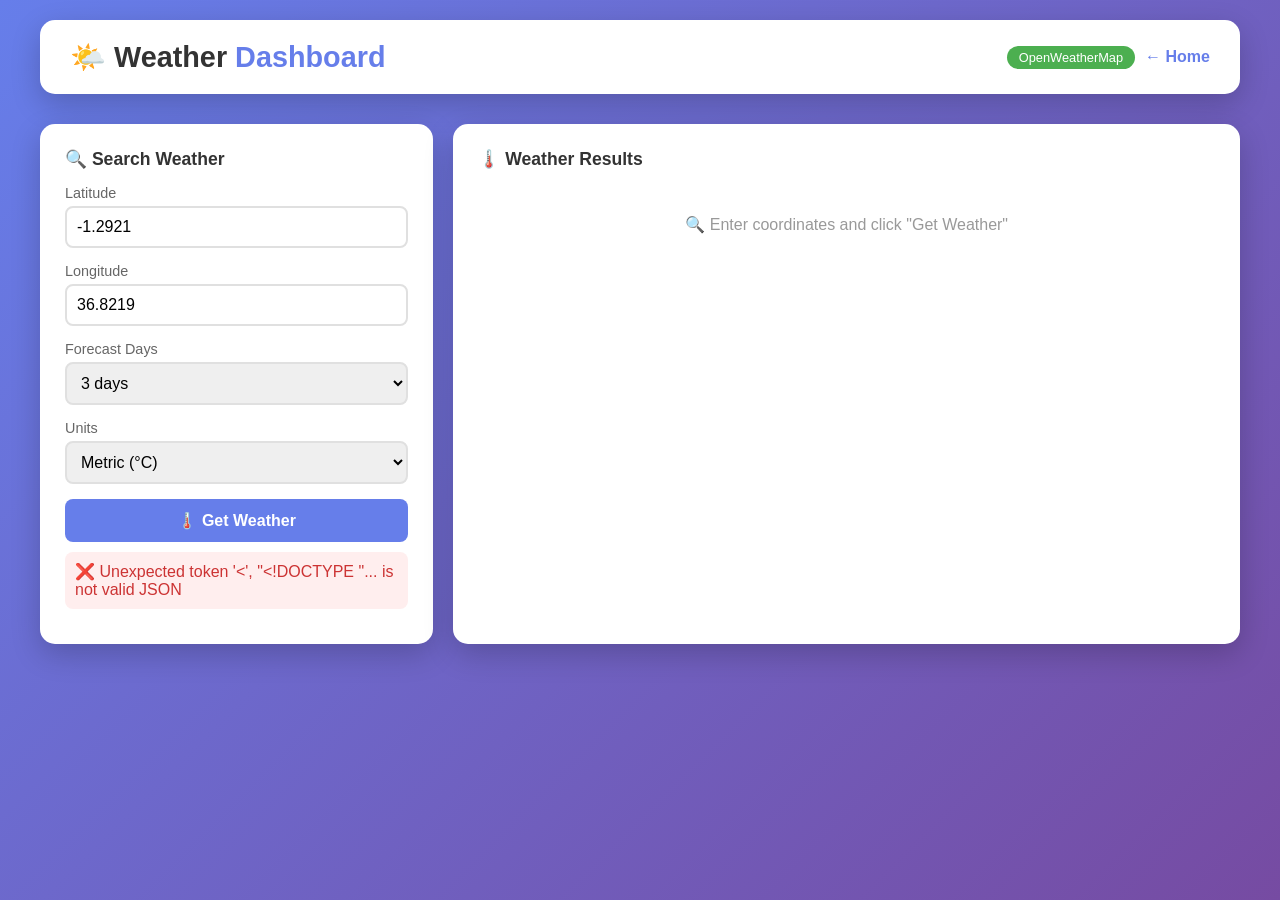
==== app/templates/dashboard.html @ 16602e47 "implementation of the dashboard" ====
<!doctype html>
<html lang="en">
  <head>
    <meta charset="UTF-8" />
    <meta name="viewport" content="width=device-width, initial-scale=1.0" />
    <title>Weather Dashboard</title>
    <link rel="stylesheet" href="/static/styles/dashboard.css">
  </head>
  <body>
    <div class="container">
      <div class="header">
        <h1>🌤️ Weather <span>Dashboard</span></h1>
        <div class="header-actions">
          <span class="provider-badge" id="providerBadge">OpenWeatherMap</span>
          <a href="/" class="btn-back">← Home</a>
        </div>
      </div>

      <div class="grid">
        <!-- Search Card -->
        <div class="card">
          <h3>🔍 Search Weather</h3>
          <form id="weatherForm">
            <div class="form-group">
              <label for="lat">Latitude</label>
              <input
                type="number"
                id="lat"
                value="-1.2921"
                step="0.0001"
                required
              />
            </div>
            <div class="form-group">
              <label for="lon">Longitude</label>
              <input
                type="number"
                id="lon"
                value="36.8219"
                step="0.0001"
                required
              />
            </div>
            <div class="form-group">
              <label for="days">Forecast Days</label>
              <select id="days">
                <option value="1">1 day</option>
                <option value="3" selected>3 days</option>
                <option value="5">5 days</option>
              </select>
            </div>
            <div class="form-group">
              <label for="units">Units</label>
              <select id="units">
                <option value="metric">Metric (°C)</option>
                <option value="imperial">Imperial (°F)</option>
              </select>
            </div>
            <button type="submit" class="btn-primary" id="searchBtn">
              🌡️ Get Weather
            </button>
          </form>
          <div id="errorMsg" class="error-msg"></div>
        </div>

        <!-- Results Card -->
        <div class="card">
          <h3>🌡️ Weather Results</h3>
          <div id="loading" class="loading" style="display: none">
            <div class="spinner"></div>
            <p>Loading weather data...</p>
          </div>
          <div id="noResult" class="no-result">
            <p>🔍 Enter coordinates and click "Get Weather"</p>
          </div>
          <div id="weatherResult" class="weather-display">
            <div class="weather-current">
              <div>
                <div class="weather-temp" id="temp">--°C</div>
                <div class="weather-desc" id="description">--</div>
              </div>
              <div style="text-align: right">
                <div class="location-name" id="location">--</div>
                <div style="font-size: 0.8rem; color: #aaa" id="time">--</div>
              </div>
            </div>
            <div class="weather-details">
              <div class="weather-detail">
                <div class="label">💧 Humidity</div>
                <div class="value" id="humidity">--%</div>
              </div>
              <div class="weather-detail">
                <div class="label">💨 Wind</div>
                <div class="value" id="wind">-- km/h</div>
              </div>
              <div class="weather-detail">
                <div class="label">☁️ Clouds</div>
                <div class="value" id="clouds">--%</div>
              </div>
              <div class="weather-detail">
                <div class="label">📊 Pressure</div>
                <div class="value" id="pressure">-- hPa</div>
              </div>
            </div>
            <h4 style="margin-top: 20px; color: #333">📅 Forecast</h4>
            <div id="forecast" class="forecast-grid"></div>
            <div class="provider-info">
              <span>Provider: </span
              ><span id="providerInfo">OpenWeatherMap</span>
            </div>
          </div>
        </div>
      </div>
    </div>

    <script>
      // Get weather data
      async function fetchWeather(lat, lon, days, units) {
        const url = `/api/weather?lat=${lat}&lon=${lon}&days=${days}&units=${units}`;
        const response = await fetch(url);
        if (!response.ok) {
          const error = await response.json();
          throw new Error(error.detail || "Failed to fetch weather data");
        }
        return await response.json();
      }

      // Display weather data
      function displayWeather(data) {
        const resultDiv = document.getElementById("weatherResult");
        const noResultDiv = document.getElementById("noResult");
        const loadingDiv = document.getElementById("loading");

        loadingDiv.style.display = "none";
        noResultDiv.style.display = "none";
        resultDiv.className = "weather-display active";

        // Current weather
        const current = data.current;
        const tempUnit = current.units === "metric" ? "°C" : "°F";
        const speedUnit = current.units === "metric" ? "km/h" : "mph";

        document.getElementById("temp").textContent =
          `${current.temp}${tempUnit}`;
        document.getElementById("description").textContent =
          current.description || "--";
        document.getElementById("location").textContent =
          data.location.display_name || "--";
        document.getElementById("time").textContent = new Date(
          data.timestamp,
        ).toLocaleString();

        document.getElementById("humidity").textContent =
          `${current.humidity || "--"}%`;
        document.getElementById("wind").textContent =
          `${current.wind_speed || "--"} ${speedUnit}`;
        document.getElementById("clouds").textContent =
          `${current.cloud_cover || "--"}%`;
        document.getElementById("pressure").textContent =
          `${current.pressure || "--"} hPa`;

        // Provider
        const provider = data.provider || "OpenWeatherMap";
        document.getElementById("providerInfo").textContent = provider;
        document.getElementById("providerBadge").textContent = provider;

        // Forecast
        const forecastDiv = document.getElementById("forecast");
        forecastDiv.innerHTML = "";

        if (data.forecast && data.forecast.length > 0) {
          data.forecast.forEach((day) => {
            const dayDiv = document.createElement("div");
            dayDiv.className = "forecast-day";
            dayDiv.innerHTML = `
                        <div class="date">${day.day_name || day.date}</div>
                        <div style="font-size:1.5rem;margin:5px 0;">${day.icon || "🌡️"}</div>
                        <div class="temp">${day.temp_max}° / ${day.temp_min}°</div>
                        <div class="desc">${day.description || ""}</div>
                    `;
            forecastDiv.appendChild(dayDiv);
          });
        }
      }

      // Handle form submission
      document
        .getElementById("weatherForm")
        .addEventListener("submit", async (e) => {
          e.preventDefault();

          const lat = document.getElementById("lat").value;
          const lon = document.getElementById("lon").value;
          const days = document.getElementById("days").value;
          const units = document.getElementById("units").value;

          const loadingDiv = document.getElementById("loading");
          const errorMsg = document.getElementById("errorMsg");
          const resultDiv = document.getElementById("weatherResult");
          const noResultDiv = document.getElementById("noResult");

          // Reset
          errorMsg.className = "error-msg";
          errorMsg.textContent = "";
          resultDiv.className = "weather-display";
          noResultDiv.style.display = "block";
          loadingDiv.style.display = "block";

          try {
            const data = await fetchWeather(lat, lon, days, units);
            displayWeather(data);
          } catch (error) {
            errorMsg.className = "error-msg active";
            errorMsg.textContent = `❌ ${error.message}`;
            noResultDiv.style.display = "block";
          } finally {
            loadingDiv.style.display = "none";
          }
        });

      // Auto-load weather on page load
      document.getElementById("searchBtn").click();
    </script>
  </body>
</html>
---- static/styles/dashboard.css ----
* {
  margin: 0;
  padding: 0;
  box-sizing: border-box;
}
body {
  font-family:
    -apple-system, BlinkMacSystemFont, "Segoe UI", Roboto, sans-serif;
  background: linear-gradient(135deg, #667eea 0%, #764ba2 100%);
  min-height: 100vh;
  padding: 20px;
}
.container {
  max-width: 1200px;
  margin: 0 auto;
}
.header {
  background: white;
  padding: 20px 30px;
  border-radius: 15px;
  margin-bottom: 30px;
  box-shadow: 0 10px 30px rgba(0, 0, 0, 0.2);
  display: flex;
  justify-content: space-between;
  align-items: center;
  flex-wrap: wrap;
  gap: 10px;
}
.header h1 {
  color: #333;
  font-size: 1.8rem;
}
.header h1 span {
  color: #667eea;
}
.header-actions {
  display: flex;
  gap: 10px;
  align-items: center;
}
.provider-badge {
  display: inline-block;
  background: #4caf50;
  color: white;
  padding: 4px 12px;
  border-radius: 20px;
  font-size: 0.8rem;
}
.btn-back {
  color: #667eea;
  text-decoration: none;
  font-weight: 600;
}
.btn-back:hover {
  text-decoration: underline;
}
.grid {
  display: grid;
  grid-template-columns: 1fr 2fr;
  gap: 20px;
}
.card {
  background: white;
  padding: 25px;
  border-radius: 15px;
  box-shadow: 0 10px 30px rgba(0, 0, 0, 0.2);
}
.card h3 {
  color: #333;
  margin-bottom: 15px;
  font-size: 1.1rem;
}
.form-group {
  margin-bottom: 15px;
}
.form-group label {
  display: block;
  margin-bottom: 5px;
  color: #666;
  font-weight: 500;
  font-size: 0.9rem;
}
.form-group input,
.form-group select {
  width: 100%;
  padding: 10px;
  border: 2px solid #e0e0e0;
  border-radius: 8px;
  font-size: 1rem;
  transition: border-color 0.3s;
}
.form-group input:focus,
.form-group select:focus {
  outline: none;
  border-color: #667eea;
}
.btn-primary {
  background: #667eea;
  color: white;
  border: none;
  padding: 12px 24px;
  border-radius: 8px;
  font-weight: 600;
  cursor: pointer;
  width: 100%;
  font-size: 1rem;
  transition: background 0.3s;
}
.btn-primary:hover {
  background: #5563c1;
}
.btn-primary:disabled {
  opacity: 0.6;
  cursor: not-allowed;
}

.weather-display {
  display: none;
}
.weather-display.active {
  display: block;
}
.weather-current {
  display: flex;
  justify-content: space-between;
  align-items: center;
  padding: 15px 0;
  border-bottom: 1px solid #eee;
  flex-wrap: wrap;
  gap: 10px;
}
.weather-temp {
  font-size: 3rem;
  font-weight: bold;
  color: #333;
}
.weather-desc {
  color: #666;
  font-size: 1.1rem;
}
.location-name {
  font-size: 1.2rem;
  font-weight: 600;
  color: #333;
}
.weather-details {
  display: grid;
  grid-template-columns: repeat(auto-fit, minmax(100px, 1fr));
  gap: 10px;
  margin: 15px 0;
}
.weather-detail {
  background: #f7f7f7;
  padding: 10px;
  border-radius: 8px;
  text-align: center;
}
.weather-detail .label {
  font-size: 0.8rem;
  color: #888;
}
.weather-detail .value {
  font-weight: 600;
  color: #333;
}
.forecast-grid {
  display: grid;
  grid-template-columns: repeat(auto-fit, minmax(80px, 1fr));
  gap: 10px;
  margin: 15px 0;
}
.forecast-day {
  background: #f7f7f7;
  padding: 10px;
  border-radius: 8px;
  text-align: center;
}
.forecast-day .date {
  font-size: 0.7rem;
  color: #888;
}
.forecast-day .temp {
  font-weight: 600;
  color: #333;
  font-size: 0.9rem;
}
.forecast-day .desc {
  font-size: 0.7rem;
  color: #888;
}
.error-msg {
  background: #fee;
  color: #c33;
  padding: 10px;
  border-radius: 8px;
  margin: 10px 0;
  display: none;
}
.error-msg.active {
  display: block;
}
.loading {
  text-align: center;
  padding: 20px;
  color: #666;
}
.spinner {
  border: 3px solid #f3f3f3;
  border-top: 3px solid #667eea;
  border-radius: 50%;
  width: 40px;
  height: 40px;
  animation: spin 1s linear infinite;
  margin: 20px auto;
}
@keyframes spin {
  0% {
    transform: rotate(0deg);
  }
  100% {
    transform: rotate(360deg);
  }
}
.no-result {
  text-align: center;
  color: #999;
  padding: 30px;
}
.provider-info {
  margin-top: 15px;
  font-size: 0.8rem;
  color: #888;
  text-align: center;
}
@media (max-width: 768px) {
  .grid {
    grid-template-columns: 1fr;
  }
  .weather-temp {
    font-size: 2.5rem;
  }
}
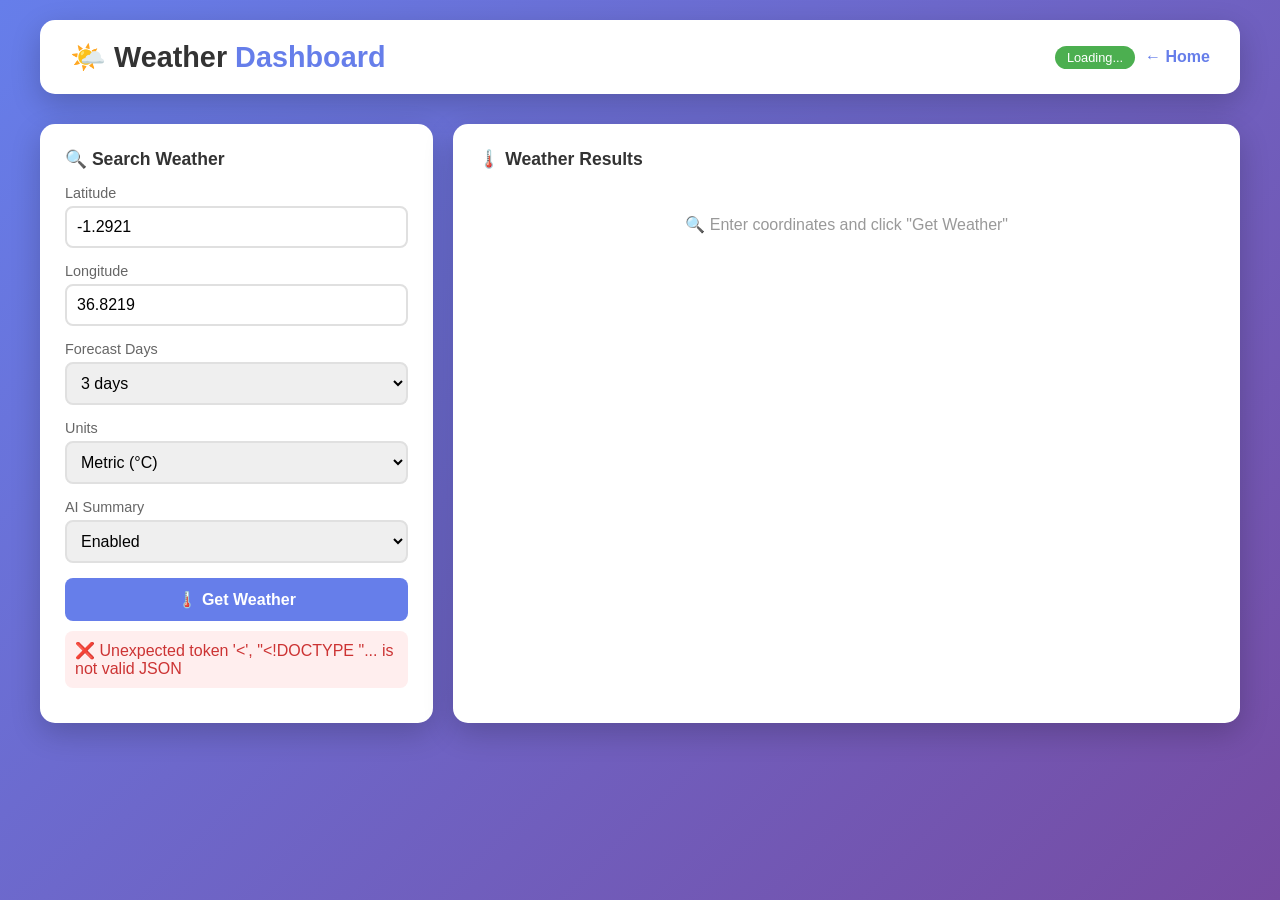
==== commit e0e3cc55: "fix weather  issues and review pipeline CI/CD" ====
--- a/app/templates/dashboard.html
+++ b/app/templates/dashboard.html
@@ -4,14 +4,298 @@
     <meta charset="UTF-8" />
     <meta name="viewport" content="width=device-width, initial-scale=1.0" />
     <title>Weather Dashboard</title>
-    <link rel="stylesheet" href="/static/styles/dashboard.css">
+    <style>
+      * {
+        margin: 0;
+        padding: 0;
+        box-sizing: border-box;
+      }
+      body {
+        font-family:
+          -apple-system, BlinkMacSystemFont, "Segoe UI", Roboto, sans-serif;
+        background: linear-gradient(135deg, #667eea 0%, #764ba2 100%);
+        min-height: 100vh;
+        padding: 20px;
+      }
+      .container {
+        max-width: 1200px;
+        margin: 0 auto;
+      }
+      .header {
+        background: white;
+        padding: 20px 30px;
+        border-radius: 15px;
+        margin-bottom: 30px;
+        box-shadow: 0 10px 30px rgba(0, 0, 0, 0.2);
+        display: flex;
+        justify-content: space-between;
+        align-items: center;
+        flex-wrap: wrap;
+        gap: 10px;
+      }
+      .header h1 {
+        color: #333;
+        font-size: 1.8rem;
+      }
+      .header h1 span {
+        color: #667eea;
+      }
+      .header-actions {
+        display: flex;
+        gap: 10px;
+        align-items: center;
+      }
+      .provider-badge {
+        display: inline-block;
+        background: #4caf50;
+        color: white;
+        padding: 4px 12px;
+        border-radius: 20px;
+        font-size: 0.8rem;
+      }
+      .btn-back {
+        color: #667eea;
+        text-decoration: none;
+        font-weight: 600;
+      }
+      .btn-back:hover {
+        text-decoration: underline;
+      }
+      .grid {
+        display: grid;
+        grid-template-columns: 1fr 2fr;
+        gap: 20px;
+      }
+      .card {
+        background: white;
+        padding: 25px;
+        border-radius: 15px;
+        box-shadow: 0 10px 30px rgba(0, 0, 0, 0.2);
+      }
+      .card h3 {
+        color: #333;
+        margin-bottom: 15px;
+        font-size: 1.1rem;
+      }
+      .form-group {
+        margin-bottom: 15px;
+      }
+      .form-group label {
+        display: block;
+        margin-bottom: 5px;
+        color: #666;
+        font-weight: 500;
+        font-size: 0.9rem;
+      }
+      .form-group input,
+      .form-group select {
+        width: 100%;
+        padding: 10px;
+        border: 2px solid #e0e0e0;
+        border-radius: 8px;
+        font-size: 1rem;
+        transition: border-color 0.3s;
+      }
+      .form-group input:focus,
+      .form-group select:focus {
+        outline: none;
+        border-color: #667eea;
+      }
+      .btn-primary {
+        background: #667eea;
+        color: white;
+        border: none;
+        padding: 12px 24px;
+        border-radius: 8px;
+        font-weight: 600;
+        cursor: pointer;
+        width: 100%;
+        font-size: 1rem;
+        transition: background 0.3s;
+      }
+      .btn-primary:hover {
+        background: #5563c1;
+      }
+      .btn-primary:disabled {
+        opacity: 0.6;
+        cursor: not-allowed;
+      }
+
+      .weather-display {
+        display: none;
+      }
+      .weather-display.active {
+        display: block;
+      }
+      .weather-current {
+        display: flex;
+        justify-content: space-between;
+        align-items: center;
+        padding: 15px 0;
+        border-bottom: 1px solid #eee;
+        flex-wrap: wrap;
+        gap: 10px;
+      }
+      .weather-temp {
+        font-size: 3rem;
+        font-weight: bold;
+        color: #333;
+      }
+      .weather-desc {
+        color: #666;
+        font-size: 1.1rem;
+      }
+      .location-name {
+        font-size: 1.2rem;
+        font-weight: 600;
+        color: #333;
+      }
+      .weather-details {
+        display: grid;
+        grid-template-columns: repeat(auto-fit, minmax(100px, 1fr));
+        gap: 10px;
+        margin: 15px 0;
+      }
+      .weather-detail {
+        background: #f7f7f7;
+        padding: 10px;
+        border-radius: 8px;
+        text-align: center;
+      }
+      .weather-detail .label {
+        font-size: 0.8rem;
+        color: #888;
+      }
+      .weather-detail .value {
+        font-weight: 600;
+        color: #333;
+      }
+      .forecast-grid {
+        display: grid;
+        grid-template-columns: repeat(auto-fit, minmax(100px, 1fr));
+        gap: 10px;
+        margin: 15px 0;
+      }
+      .forecast-day {
+        background: #f7f7f7;
+        padding: 12px;
+        border-radius: 8px;
+        text-align: center;
+      }
+      .forecast-day .date {
+        font-size: 0.8rem;
+        font-weight: 600;
+        color: #555;
+      }
+      .forecast-day .temp {
+        font-weight: 600;
+        color: #333;
+        font-size: 0.95rem;
+      }
+      .forecast-day .desc {
+        font-size: 0.7rem;
+        color: #888;
+      }
+      .forecast-day .precip {
+        font-size: 0.65rem;
+        color: #4a90d9;
+      }
+      .error-msg {
+        background: #fee;
+        color: #c33;
+        padding: 10px;
+        border-radius: 8px;
+        margin: 10px 0;
+        display: none;
+      }
+      .error-msg.active {
+        display: block;
+      }
+      .loading {
+        text-align: center;
+        padding: 20px;
+        color: #666;
+      }
+      .spinner {
+        border: 3px solid #f3f3f3;
+        border-top: 3px solid #667eea;
+        border-radius: 50%;
+        width: 40px;
+        height: 40px;
+        animation: spin 1s linear infinite;
+        margin: 20px auto;
+      }
+      @keyframes spin {
+        0% {
+          transform: rotate(0deg);
+        }
+        100% {
+          transform: rotate(360deg);
+        }
+      }
+      .no-result {
+        text-align: center;
+        color: #999;
+        padding: 30px;
+      }
+      .provider-info {
+        margin-top: 15px;
+        font-size: 0.8rem;
+        color: #888;
+        text-align: center;
+      }
+      .ai-summary {
+        background: #f8f9ff;
+        border-left: 4px solid #667eea;
+        padding: 15px;
+        border-radius: 8px;
+        margin: 15px 0;
+      }
+      .ai-summary p {
+        color: #444;
+        line-height: 1.6;
+        margin: 0;
+      }
+      .ai-summary .label-ai {
+        font-weight: 600;
+        color: #667eea;
+      }
+      .weather-icon {
+        font-size: 2rem;
+        margin-top: 5px;
+      }
+      .rate-limit-info {
+        margin-top: 10px;
+        font-size: 0.8rem;
+        color: #888;
+        text-align: center;
+      }
+      .forecast-title {
+        margin-top: 20px;
+        margin-bottom: 10px;
+        color: #333;
+        font-size: 1.1rem;
+      }
+      @media (max-width: 768px) {
+        .grid {
+          grid-template-columns: 1fr;
+        }
+        .weather-temp {
+          font-size: 2.5rem;
+        }
+        .header {
+          flex-direction: column;
+          text-align: center;
+        }
+      }
+    </style>
   </head>
   <body>
     <div class="container">
       <div class="header">
         <h1>🌤️ Weather <span>Dashboard</span></h1>
         <div class="header-actions">
-          <span class="provider-badge" id="providerBadge">OpenWeatherMap</span>
+          <span class="provider-badge" id="providerBadge">Loading...</span>
           <a href="/" class="btn-back">← Home</a>
         </div>
       </div>
@@ -47,6 +331,7 @@
                 <option value="1">1 day</option>
                 <option value="3" selected>3 days</option>
                 <option value="5">5 days</option>
+                <option value="7">7 days</option>
               </select>
             </div>
             <div class="form-group">
@@ -54,6 +339,13 @@
               <select id="units">
                 <option value="metric">Metric (°C)</option>
                 <option value="imperial">Imperial (°F)</option>
+              </select>
+            </div>
+            <div class="form-group">
+              <label for="ai">AI Summary</label>
+              <select id="ai">
+                <option value="true">Enabled</option>
+                <option value="false">Disabled</option>
               </select>
             </div>
             <button type="submit" class="btn-primary" id="searchBtn">
@@ -76,8 +368,9 @@
           <div id="weatherResult" class="weather-display">
             <div class="weather-current">
               <div>
-                <div class="weather-temp" id="temp">--°C</div>
+                <div class="weather-temp" id="temp">--</div>
                 <div class="weather-desc" id="description">--</div>
+                <div class="weather-icon" id="weatherIcon">🌡️</div>
               </div>
               <div style="text-align: right">
                 <div class="location-name" id="location">--</div>
@@ -86,27 +379,42 @@
             </div>
             <div class="weather-details">
               <div class="weather-detail">
-                <div class="label">💧 Humidity</div>
-                <div class="value" id="humidity">--%</div>
+                <div class="label">💨 Wind</div>
+                <div class="value" id="wind">--</div>
               </div>
               <div class="weather-detail">
-                <div class="label">💨 Wind</div>
-                <div class="value" id="wind">-- km/h</div>
+                <div class="label">🧭 Direction</div>
+                <div class="value" id="windDirection">--</div>
               </div>
               <div class="weather-detail">
-                <div class="label">☁️ Clouds</div>
-                <div class="value" id="clouds">--%</div>
+                <div class="label">⏱️ Interval</div>
+                <div class="value" id="interval">--</div>
               </div>
               <div class="weather-detail">
-                <div class="label">📊 Pressure</div>
-                <div class="value" id="pressure">-- hPa</div>
+                <div class="label">🌅 Day/Night</div>
+                <div class="value" id="isDay">--</div>
               </div>
             </div>
-            <h4 style="margin-top: 20px; color: #333">📅 Forecast</h4>
-            <div id="forecast" class="forecast-grid"></div>
+            <div id="aiSummary" class="ai-summary" style="display: none">
+              <p>
+                <span class="label-ai">🤖 AI Summary:</span>
+                <span id="aiText">--</span>
+              </p>
+            </div>
+            <h4 class="forecast-title">📅 Forecast</h4>
+            <div id="forecast" class="forecast-grid">
+              <div
+                class="forecast-day"
+                style="grid-column: 1/-1; background: #f0f0f0"
+              >
+                <p style="color: #888">Loading forecast...</p>
+              </div>
+            </div>
             <div class="provider-info">
-              <span>Provider: </span
-              ><span id="providerInfo">OpenWeatherMap</span>
+              <span>Provider: </span><span id="providerInfo">--</span>
+            </div>
+            <div class="rate-limit-info">
+              <span>Rate Limit: </span><span id="rateLimit">--</span>
             </div>
           </div>
         </div>
@@ -114,76 +422,273 @@
     </div>
 
     <script>
-      // Get weather data
-      async function fetchWeather(lat, lon, days, units) {
-        const url = `/api/weather?lat=${lat}&lon=${lon}&days=${days}&units=${units}`;
+      // ============================================================
+      // Weather Helpers
+      // ============================================================
+
+      function getWeatherEmoji(code) {
+        const map = {
+          0: "☀️",
+          1: "🌤️",
+          2: "⛅",
+          3: "☁️",
+          45: "🌫️",
+          48: "🌫️",
+          51: "🌧️",
+          53: "🌧️",
+          55: "🌧️",
+          56: "🌧️",
+          57: "🌧️",
+          61: "🌧️",
+          63: "🌧️",
+          65: "🌧️",
+          66: "🌧️",
+          67: "🌧️",
+          71: "❄️",
+          73: "❄️",
+          75: "❄️",
+          77: "❄️",
+          80: "🌧️",
+          81: "🌧️",
+          82: "🌧️",
+          85: "❄️",
+          86: "❄️",
+          95: "⛈️",
+          96: "⛈️",
+          99: "⛈️",
+        };
+        return map[code] || "🌡️";
+      }
+
+      function getWeatherDescription(code) {
+        const map = {
+          0: "Clear sky",
+          1: "Mainly clear",
+          2: "Partly cloudy",
+          3: "Overcast",
+          45: "Fog",
+          48: "Freezing fog",
+          51: "Light drizzle",
+          53: "Moderate drizzle",
+          55: "Dense drizzle",
+          56: "Light freezing drizzle",
+          57: "Dense freezing drizzle",
+          61: "Slight rain",
+          63: "Moderate rain",
+          65: "Heavy rain",
+          66: "Light freezing rain",
+          67: "Heavy freezing rain",
+          71: "Slight snow",
+          73: "Moderate snow",
+          75: "Heavy snow",
+          77: "Snow grains",
+          80: "Slight rain showers",
+          81: "Moderate rain showers",
+          82: "Violent rain showers",
+          85: "Slight snow showers",
+          86: "Heavy snow showers",
+          95: "Thunderstorm",
+          96: "Thunderstorm with hail",
+          99: "Thunderstorm with heavy hail",
+        };
+        return map[code] || "Unknown weather";
+      }
+
+      // ============================================================
+      // API Call
+      // ============================================================
+
+      async function fetchWeather(lat, lon, days, units, ai) {
+        const url = `/api/weather?lat=${lat}&lon=${lon}&days=${days}&units=${units}&ai=${ai}`;
+        console.log("📡 Fetching weather:", url);
         const response = await fetch(url);
         if (!response.ok) {
           const error = await response.json();
           throw new Error(error.detail || "Failed to fetch weather data");
         }
-        return await response.json();
-      }
-
-      // Display weather data
+        const data = await response.json();
+        console.log("📊 Weather data received:", data);
+        return data;
+      }
+
+      // ============================================================
+      // Display Functions
+      // ============================================================
+
       function displayWeather(data) {
-        const resultDiv = document.getElementById("weatherResult");
-        const noResultDiv = document.getElementById("noResult");
-        const loadingDiv = document.getElementById("loading");
-
-        loadingDiv.style.display = "none";
-        noResultDiv.style.display = "none";
-        resultDiv.className = "weather-display active";
-
-        // Current weather
-        const current = data.current;
-        const tempUnit = current.units === "metric" ? "°C" : "°F";
-        const speedUnit = current.units === "metric" ? "km/h" : "mph";
-
+        console.log("🖥️ Displaying weather data");
+
+        const current = data.current || {};
+        const units = current.units || "metric";
+        const tempUnit = units === "metric" ? "°C" : "°F";
+        const speedUnit = units === "metric" ? "km/h" : "mph";
+
+        // Temperature
+        const temp = current.temperature || current.temp || "--";
         document.getElementById("temp").textContent =
-          `${current.temp}${tempUnit}`;
-        document.getElementById("description").textContent =
-          current.description || "--";
+          temp !== "--" ? `${temp}${tempUnit}` : "--°";
+
+        // Weather code and description
+        const weatherCode = current.weathercode || current.weather_code;
+        const description =
+          weatherCode !== undefined
+            ? getWeatherDescription(weatherCode)
+            : current.description || "--";
+        document.getElementById("description").textContent = description;
+
+        // Weather icon
+        document.getElementById("weatherIcon").textContent =
+          weatherCode !== undefined ? getWeatherEmoji(weatherCode) : "🌡️";
+
+        // Location
+        const location = data.location || {};
+        const locationName =
+          location.display_name ||
+          location.name ||
+          `📍 ${current.lat || ""}, ${current.lon || ""}`;
         document.getElementById("location").textContent =
-          data.location.display_name || "--";
-        document.getElementById("time").textContent = new Date(
-          data.timestamp,
-        ).toLocaleString();
-
-        document.getElementById("humidity").textContent =
-          `${current.humidity || "--"}%`;
+          locationName || "WeatherAI";
+        document.getElementById("time").textContent = current.time
+          ? new Date(current.time).toLocaleString()
+          : data.timestamp
+            ? new Date(data.timestamp).toLocaleString()
+            : "--";
+
+        // Wind
+        const windSpeed = current.windspeed || current.wind_speed || "--";
         document.getElementById("wind").textContent =
-          `${current.wind_speed || "--"} ${speedUnit}`;
-        document.getElementById("clouds").textContent =
-          `${current.cloud_cover || "--"}%`;
-        document.getElementById("pressure").textContent =
-          `${current.pressure || "--"} hPa`;
+          windSpeed !== "--" ? `${windSpeed} ${speedUnit}` : "--";
+
+        // Wind direction
+        const windDir = current.winddirection || current.wind_direction || "--";
+        document.getElementById("windDirection").textContent =
+          windDir !== "--" ? `${windDir}°` : "--";
+
+        // Interval
+        const interval = current.interval || "--";
+        document.getElementById("interval").textContent =
+          interval !== "--" ? `${interval}s` : "--";
+
+        // Day/Night
+        const isDay = current.is_day;
+        document.getElementById("isDay").textContent =
+          isDay !== undefined ? (isDay ? "☀️ Day" : "🌙 Night") : "--";
+
+        // AI Summary
+        const aiSummary = data.ai_summary;
+        const aiDiv = document.getElementById("aiSummary");
+        if (aiSummary) {
+          aiDiv.style.display = "block";
+          document.getElementById("aiText").textContent = aiSummary;
+        } else {
+          aiDiv.style.display = "none";
+        }
 
         // Provider
-        const provider = data.provider || "OpenWeatherMap";
+        const provider = data.provider || "unknown";
         document.getElementById("providerInfo").textContent = provider;
         document.getElementById("providerBadge").textContent = provider;
 
-        // Forecast
+        // Rate Limit
+        const rateLimit = data.rate_limit || {};
+        const remaining = rateLimit.remaining || "N/A";
+        const limit = rateLimit.limit || "N/A";
+        document.getElementById("rateLimit").textContent =
+          `${remaining} / ${limit}`;
+
+        // Show result
+        document.getElementById("weatherResult").className =
+          "weather-display active";
+        document.getElementById("noResult").style.display = "none";
+        document.getElementById("loading").style.display = "none";
+      }
+
+      function displayForecast(data) {
+        console.log("📅 Displaying forecast data");
+
         const forecastDiv = document.getElementById("forecast");
         forecastDiv.innerHTML = "";
 
-        if (data.forecast && data.forecast.length > 0) {
-          data.forecast.forEach((day) => {
+        // WeatherAI uses 'daily' field for forecast
+        let forecast = data.daily || data.forecast || data.list || [];
+
+        console.log("📊 Forecast days:", forecast.length);
+
+        if (forecast && forecast.length > 0) {
+          forecast.forEach((day, index) => {
             const dayDiv = document.createElement("div");
             dayDiv.className = "forecast-day";
+
+            // Date
+            const dateStr =
+              day.date || day.time || day.dt_txt || `Day ${index + 1}`;
+
+            // Day name
+            let dayName = day.day_name || day.weekday || day.day;
+            if (!dayName && dateStr) {
+              try {
+                const d = new Date(dateStr);
+                dayName = [
+                  "Sunday",
+                  "Monday",
+                  "Tuesday",
+                  "Wednesday",
+                  "Thursday",
+                  "Friday",
+                  "Saturday",
+                ][d.getDay()];
+              } catch (e) {
+                dayName = "--";
+              }
+            }
+
+            // Temperatures
+            const tempMax =
+              day.temp_max !== undefined
+                ? day.temp_max
+                : day.temperature_max || "--";
+            const tempMin =
+              day.temp_min !== undefined
+                ? day.temp_min
+                : day.temperature_min || "--";
+
+            // Weather
+            const weatherCode = day.weathercode || day.weather_code;
+            const description =
+              weatherCode !== undefined
+                ? getWeatherDescription(weatherCode)
+                : day.description || day.weather_description || "";
+            const icon =
+              weatherCode !== undefined
+                ? getWeatherEmoji(weatherCode)
+                : day.icon || "🌡️";
+
+            // Precipitation
+            const precip = day.precipitation || day.precip || day.rain || 0;
+
             dayDiv.innerHTML = `
-                        <div class="date">${day.day_name || day.date}</div>
-                        <div style="font-size:1.5rem;margin:5px 0;">${day.icon || "🌡️"}</div>
-                        <div class="temp">${day.temp_max}° / ${day.temp_min}°</div>
-                        <div class="desc">${day.description || ""}</div>
+                        <div class="date">${dayName || dateStr}</div>
+                        <div style="font-size:1.8rem;margin:5px 0;">${icon}</div>
+                        <div class="temp">${tempMax !== "--" ? tempMax : "--"}° / ${tempMin !== "--" ? tempMin : "--"}°</div>
+                        <div class="desc">${description}</div>
+                        ${precip > 0 ? `<div class="precip">💧 ${precip}mm</div>` : ""}
                     `;
             forecastDiv.appendChild(dayDiv);
           });
+        } else {
+          forecastDiv.innerHTML = `
+                    <div class="forecast-day" style="grid-column:1/-1;background:#f0f0f0;">
+                        <p style="color:#888;">No forecast data available</p>
+                        <p style="font-size:0.8rem;color:#aaa;">Try increasing the number of days</p>
+                    </div>
+                `;
         }
       }
 
-      // Handle form submission
+      // ============================================================
+      // Form Handler
+      // ============================================================
+
       document
         .getElementById("weatherForm")
         .addEventListener("submit", async (e) => {
@@ -193,23 +698,28 @@
           const lon = document.getElementById("lon").value;
           const days = document.getElementById("days").value;
           const units = document.getElementById("units").value;
+          const ai = document.getElementById("ai").value;
 
           const loadingDiv = document.getElementById("loading");
           const errorMsg = document.getElementById("errorMsg");
           const resultDiv = document.getElementById("weatherResult");
           const noResultDiv = document.getElementById("noResult");
+          const forecastDiv = document.getElementById("forecast");
 
           // Reset
           errorMsg.className = "error-msg";
           errorMsg.textContent = "";
           resultDiv.className = "weather-display";
           noResultDiv.style.display = "block";
+          forecastDiv.innerHTML = `<div class="forecast-day" style="grid-column:1/-1;background:#f0f0f0;"><p style="color:#888;">Loading forecast...</p></div>`;
           loadingDiv.style.display = "block";
 
           try {
-            const data = await fetchWeather(lat, lon, days, units);
-            displayWeather(data);
+            const weatherData = await fetchWeather(lat, lon, days, units, ai);
+            displayWeather(weatherData);
+            displayForecast(weatherData);
           } catch (error) {
+            console.error("❌ Error:", error);
             errorMsg.className = "error-msg active";
             errorMsg.textContent = `❌ ${error.message}`;
             noResultDiv.style.display = "block";
@@ -218,8 +728,16 @@
           }
         });
 
-      // Auto-load weather on page load
-      document.getElementById("searchBtn").click();
+      // ============================================================
+      // Auto-load on page load
+      // ============================================================
+
+      document.addEventListener("DOMContentLoaded", () => {
+        console.log("🚀 Dashboard loaded, fetching initial weather...");
+        setTimeout(() => {
+          document.getElementById("searchBtn").click();
+        }, 500);
+      });
     </script>
   </body>
 </html>
